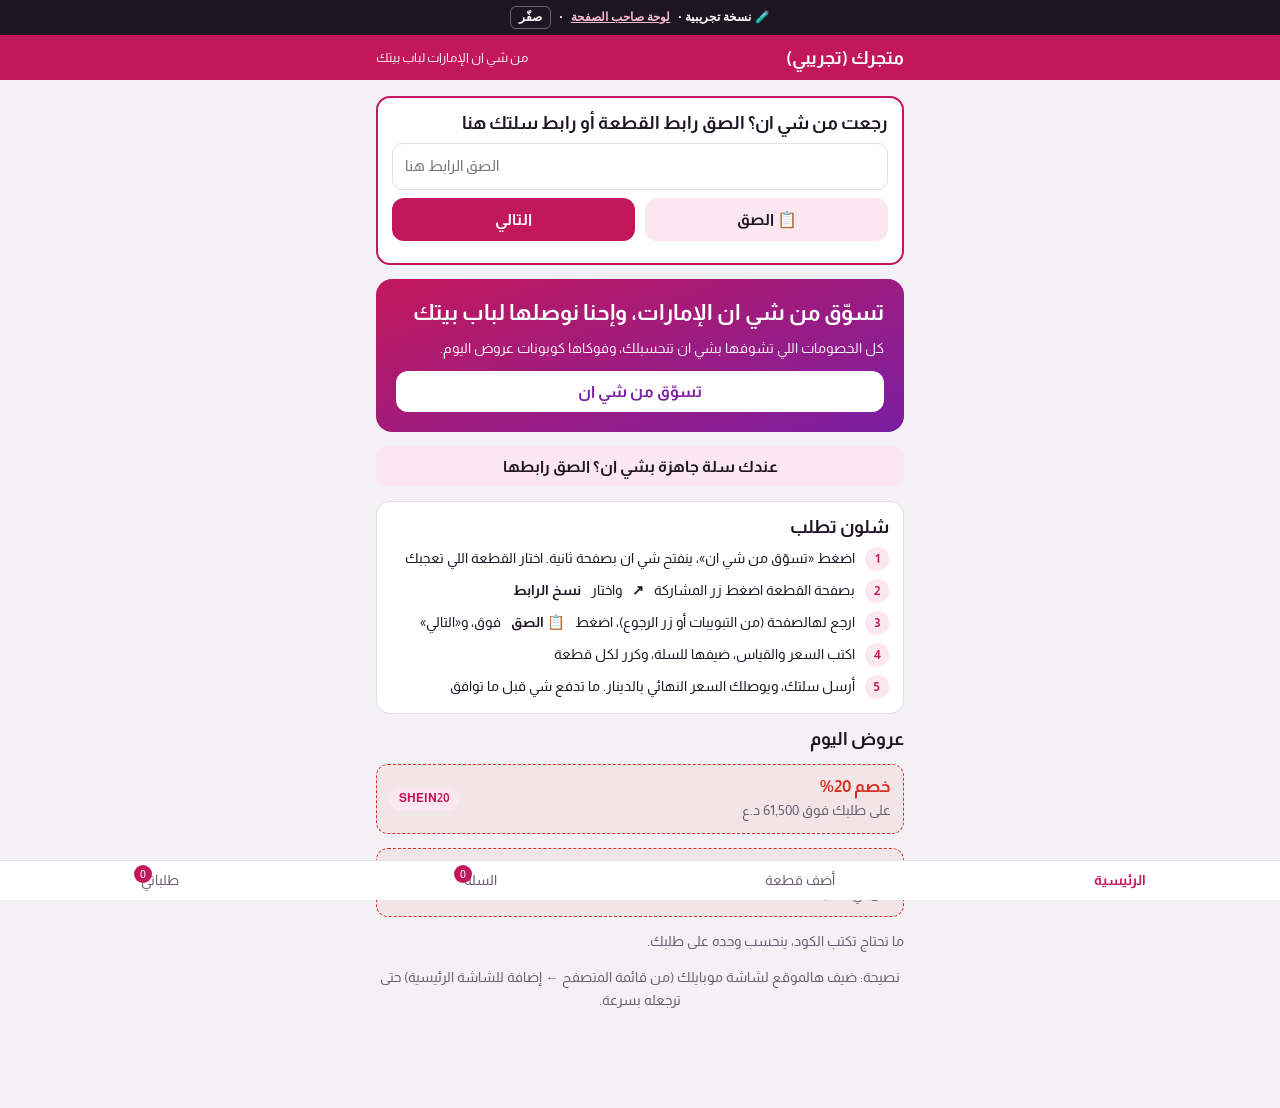
==== demo/index.html @ 5fb6d73f "Demo copy for prospective buyers: fake in-browser data, no real database Co-Authored-By: Claude Opus" ====
<!doctype html>
<html lang="ar" dir="rtl">
<head>
<meta charset="utf-8">
<meta name="viewport" content="width=device-width,initial-scale=1,viewport-fit=cover">
<title>طلبيتي</title>
<meta name="description" content="تسوّق من شي ان الإمارات، وإحنا نوصلها لباب بيتك بالعراق.">
<meta name="theme-color" content="#C2185B">
<link rel="manifest" href="manifest.json">
<link rel="preconnect" href="https://fonts.googleapis.com">
<link rel="stylesheet" href="https://fonts.googleapis.com/css2?family=Almarai:wght@400;700;800&display=swap">
<link rel="stylesheet" href="style.css?v=8">
</head>
<body>
<header class="bar"><div class="container"><b id="shopName">طلبيتي</b><span style="font-size:.82rem;opacity:.9">من شي ان الإمارات لباب بيتك</span></div></header>
<main class="container" id="view" aria-live="polite"></main>
<nav class="tabs" aria-label="أقسام الموقع">
  <button type="button" data-tab="home">الرئيسية</button>
  <button type="button" data-tab="add">أضف قطعة</button>
  <button type="button" data-tab="cart">السلة<span class="badge" id="cartBadge" hidden></span></button>
  <button type="button" data-tab="orders">طلباتي<span class="badge" id="ordBadge" hidden></span></button>
</nav>
<script src="config.js"></script>
<script src="supabase.js"></script>
<script>
const cfg=window.TALABITI||{};
const db=(cfg.SUPABASE_URL&&window.supabase)?supabase.createClient(cfg.SUPABASE_URL,cfg.SUPABASE_ANON_KEY):null;
const $=id=>document.getElementById(id);
const esc=s=>String(s??"").replace(/[&<>"']/g,c=>({"&":"&amp;","<":"&lt;",">":"&gt;",'"':"&quot;","'":"&#39;"}[c]));
const iqd=n=>Math.round(+n||0).toLocaleString("en-US")+" د.ع";
const aed=n=>iqd(Math.round((+n||0)*(+settings.rate_aed||0)/250)*250);
const STAGES=["انطلب من شي ان","بالطريق للعراق","وصل المخزن","بالتوصيل","تسلّم"];
const store={get(k,d){try{return JSON.parse(localStorage.getItem(k))??d}catch{return d}},set(k,v){try{localStorage.setItem(k,JSON.stringify(v))}catch{}}};
let settings={rate_aed:410,shop_name:"طلبيتي",shein_url:"https://ar.shein.com/",whatsapp:""},coupons=[],orders=[];
let cart=store.get("cart",[]),me=store.get("me",{name:"",phone:"",city:"",address:""}),codes=store.get("codes",[]);
let tab="home",flash="",draft={},shipMode=store.get("ship","air");

// رابط مشارك من تطبيق شي ان (أندرويد) أو ?link=
const qp=new URLSearchParams(location.search);
const shared=[qp.get("url"),qp.get("text"),qp.get("link")].filter(Boolean).join(" ");
const LINK_RE=/https?:\/\/[^\s]*shein\.(com|top)[^\s]*/i;
const m=shared.match(LINK_RE);
const IN_APP=/TalabitiApp/.test(navigator.userAgent);
if(m){
  const num=v=>{const x=parseFloat(String(v||"").replace(/[^0-9.]/g,""));return x>0?x:""};
  let sale=num(qp.get("sale")),orig=num(qp.get("orig"));
  if(!orig)orig=sale; if(sale&&orig&&sale>orig)[sale,orig]=[orig,sale];
  draft={link:m[0],name:(qp.get("name")||"").replace(/\s*\|\s*SHEIN.*$/i,"").slice(0,120),img:/^https:\/\//.test(qp.get("img")||"")?qp.get("img"):"",orig,sale:sale===orig?"":sale,size:(qp.get("size")||"").slice(0,30)};
  tab="add";history.replaceState(null,"",location.pathname)}

function bestCoupon(sale){return coupons.filter(c=>sale>=+c.min_aed).sort((a,b)=>b.pct-a.pct)[0]||null}
function saveCart(){store.set("cart",cart)}
function tabs(){
  document.querySelectorAll("nav.tabs button").forEach(b=>b.setAttribute("aria-current",b.dataset.tab===tab));
  const cq=cart.reduce((a,c)=>a+c.qty,0);$("cartBadge").hidden=!cq;$("cartBadge").textContent=cq;
  const need=orders.filter(o=>o.status==="quoted").length;$("ordBadge").hidden=!need;$("ordBadge").textContent=need;
}
function go(t){tab=t;render();scrollTo(0,0)}

function render(){
  tabs();const el=$("view");
  const notice=!db?`<p class="err">الموقع بعده مو مربوط بقاعدة البيانات.</p>`:"";
  if(tab==="home"){
    el.innerHTML=`${notice}
      ${IN_APP?"":`<div class="card" style="border:2px solid var(--accent)"><h3>رجعت من شي ان؟ الصق رابط القطعة أو رابط سلتك هنا</h3>
        <div class="field"><input id="hLink" class="ltr" inputmode="url" placeholder="الصق الرابط هنا" aria-label="رابط القطعة"></div>
        <div class="two"><button class="btn ghost" type="button" id="hPaste">📋 الصق</button><button class="btn" type="button" id="hNext">التالي</button></div>
        <p class="err" id="hErr"></p></div>`}
      <div class="hero"><h2>تسوّق من شي ان الإمارات، وإحنا نوصلها لباب بيتك</h2>
        <p>كل الخصومات اللي تشوفها بشي ان تنحسبلك، وفوكاها كوبونات عروض اليوم.</p>
        <a class="btn" href="${esc(settings.shein_url)}" target="_blank" rel="noopener">تسوّق من شي ان</a></div>
      <button class="btn ghost" type="button" id="goCart">عندك سلة جاهزة بشي ان؟ الصق رابطها</button>
      <div class="card"><h3>شلون تطلب</h3>${IN_APP?`<ol class="howto">
        <li>اضغط «تسوّق من شي ان» وتصفح عادي</li>
        <li>بصفحة القطعة اختار القياس واضغط <b>＋ أضف لطلبي</b></li>
        <li>تأكد من التفاصيل وضيفها للسلة، وكرر لكل قطعة</li>
        <li>أرسل سلتك، ويوصلك السعر النهائي بالدينار. ما تدفع شي قبل ما توافق</li></ol>`:`<ol class="howto">
        <li>اضغط «تسوّق من شي ان»، ينفتح شي ان بصفحة ثانية. اختار القطعة اللي تعجبك</li>
        <li>بصفحة القطعة اضغط زر المشاركة <b>↗</b> واختار <b>نسخ الرابط</b></li>
        <li>ارجع لهالصفحة (من التبويبات أو زر الرجوع)، اضغط <b>📋 الصق</b> فوق، و«التالي»</li>
        <li>اكتب السعر والقياس، ضيفها للسلة، وكرر لكل قطعة</li>
        <li>أرسل سلتك، ويوصلك السعر النهائي بالدينار. ما تدفع شي قبل ما توافق</li></ol>`}</div>
      ${coupons.length?`<h3>عروض اليوم</h3>${coupons.map(c=>`<div class="coupon"><div><b>خصم ${+c.pct}%</b><p class="sub">${+c.min_aed?`على طلبك فوق ${aed(c.min_aed)}`:"على أي طلب"}</p></div><span class="pill new ltr">${esc(c.code)}</span></div>`).join("")}<p class="sub">ما تحتاج تكتب الكود، ينحسب وحده على طلبك.</p>`:""}
      ${IN_APP?"":`<p class="sub" style="text-align:center">نصيحة: ضيف هالموقع لشاشة موبايلك (من قائمة المتصفح ← إضافة للشاشة الرئيسية) حتى ترجعله بسرعة.</p>`}
      ${settings.whatsapp?`<p class="sub" style="text-align:center">عندك سؤال؟ واتساب: <a class="ltr" href="https://wa.me/${esc(settings.whatsapp)}" target="_blank" rel="noopener">${esc(settings.whatsapp)}</a></p>`:""}`;
    $("goCart").onclick=()=>{draft={cart:true};go("add")};
    if($("hPaste"))$("hPaste").onclick=async()=>{try{const t=await navigator.clipboard.readText();$("hLink").value=t;$("hErr").textContent=""}catch{$("hErr").textContent="المتصفح ما سمح. اضغط مطولاً بالخانة واختار لصق."}};
    if($("hNext"))$("hNext").onclick=()=>{const lm=$("hLink").value.match(LINK_RE);if(!lm){$("hErr").textContent="هذا مو رابط من شي ان. انسخه من زر المشاركة بصفحة القطعة.";return}draft={link:lm[0],cart:/cart|bag|share/i.test(lm[0])};go("add")};
    return;
  }
  if(tab==="add"){
    const C=!!draft.cart;
    el.innerHTML=`<div class="two"><button type="button" class="btn ${C?"ghost":""}" id="mItem">قطعة وحدة</button><button type="button" class="btn ${C?"":"ghost"}" id="mCart">سلة كاملة</button></div>
      <h3>${C?"أرسل سلتك من شي ان":"أضف قطعة من شي ان"}</h3>${!C&&draft.img?`<img src="${esc(draft.img)}" alt="" style="width:100%;max-height:260px;object-fit:contain;border-radius:12px;background:var(--card)">`:""}
      ${C?`<p class="sub">بتطبيق شي ان افتح السلة ← زر المشاركة ↗ ← نسخ الرابط، والصقه هنا. حامد يفتح سلتك ويشوف كل القطع اللي اخترتها.</p>`:(draft.link?`<p class="sub">✓ وصلت القطعة. اكتب القياس واللون مثل ما اخترتها بشي ان.</p>`:"")}
      <div class="field"><label for="dLink">${C?"رابط السلة":"رابط القطعة"}</label><input id="dLink" class="ltr" inputmode="url" placeholder="الصق الرابط هنا" value="${esc(draft.link)}"></div>
      ${draft.link?"":`<button class="btn ghost" type="button" id="dPaste">📋 الصق الرابط</button>`}
      ${C?`<div class="field"><label for="dCount">كم قطعة بالسلة؟</label><input id="dCount" type="number" min="1" max="200" inputmode="numeric" value="${esc(draft.count||"")}"></div>`
         :`<div class="field"><label for="dName">شنو القطعة؟</label><input id="dName" value="${esc(draft.name)}" placeholder="مثلاً: فستان أسود"></div>`}
      ${!C&&+draft.orig>0?`<p class="num">${+draft.sale>0&&+draft.sale<+draft.orig?`<s>${aed(draft.orig)}</s> <b>${aed(draft.sale)}</b>`:`<b>${aed(draft.orig)}</b>`} <span class="sub">تقريباً</span></p>`:""}
      ${C?"":`<div class="two">
        <div class="field"><label for="dSize">القياس واللون</label><input id="dSize" value="${esc(draft.size)}" placeholder="M، أسود"></div>
        <div class="field"><label for="dQty">العدد</label><input id="dQty" type="number" min="1" max="20" value="${esc(draft.qty||1)}"></div>
      </div>`}
      ${C?"":`<p class="sub">حامد يتأكد من القطعة ويطلعلك السعر النهائي بالدينار.</p>`}
      <p class="err" id="err"></p>
      <button class="btn" type="button" id="addCart">${C?"أضف السلة لطلبي":"أضف للسلة"}</button>
      <a class="btn ghost" href="${esc(settings.shein_url)}" target="_blank" rel="noopener">ارجع لشي ان</a>`;
    const keep=()=>{draft.link=$("dLink").value;if($("dName"))draft.name=$("dName").value;if($("dCount"))draft.count=$("dCount").value};
    $("mItem").onclick=()=>{keep();draft.cart=false;render()};
    $("mCart").onclick=()=>{keep();draft.cart=true;render()};
    if($("dPaste"))$("dPaste").onclick=async()=>{try{const t=await navigator.clipboard.readText(),u=t.match(LINK_RE);$("dLink").value=u?u[0]:t}catch{$("err").textContent="المتصفح ما سمح. اضغط مطولاً بالخانة واختار لصق."}};
    $("addCart").onclick=()=>{
      if(C){
        const lm=$("dLink").value.match(LINK_RE),n=Math.round(+$("dCount").value||0);
        if(!lm){$("err").textContent="الصق رابط سلتك من شي ان.";return}
        if(!(n>0)){$("err").textContent="اكتب كم قطعة بالسلة.";return}
        cart.push({link:lm[0],name:`سلة شي ان كاملة (${n} قطعة)`,size:"—",qty:1,orig:0,sale:0,img:"",basket:true,count:n});saveCart();draft={};flash="انضافت سلتك ✓";go("cart");return;
      }
      const it={link:$("dLink").value.trim(),name:$("dName").value.trim(),orig:+draft.orig||0,sale:Math.min(+draft.sale||+draft.orig||0,+draft.orig||0),size:$("dSize").value.trim()||"—",img:draft.img||"",qty:Math.min(20,Math.max(1,+$("dQty").value||1))};
      const lm=it.link.match(LINK_RE);
      if(!lm){$("err").textContent="الصق رابط القطعة من شي ان.";return}
      it.link=lm[0];
      if(!it.name){$("err").textContent="اكتب شنو القطعة.";return}
      if(it.sale>it.orig)it.sale=it.orig;
      cart.push(it);saveCart();draft={};flash="انضافت للسلة ✓";go("cart");};
    return;
  }
  if(tab==="cart"){
    if(!cart.length){el.innerHTML=`<p class="empty">السلة فارغة. ارجع لشي ان واختار اللي يعجبك.</p><button class="btn ghost" type="button" id="goAdd">أضف قطعة</button>`;$("goAdd").onclick=()=>go("add");return}
    const sale=cart.reduce((a,i)=>a+i.sale*i.qty,0),orig=cart.reduce((a,i)=>a+i.orig*i.qty,0),c=bestCoupon(sale);
    const nextC=coupons.filter(x=>+x.min_aed>sale).sort((a,b)=>a.min_aed-b.min_aed)[0];
    el.innerHTML=`${flash?`<div class="toast">${flash}</div>`:""}<h3>سلتك</h3>
      ${cart.map((i,k)=>`<div class="line"><div class="h">${i.img?`<img src="${esc(i.img)}" alt="" style="width:48px;height:48px;object-fit:cover;border-radius:8px;flex:none">`:""}<b style="flex:1">${esc(i.name)}</b><button type="button" data-k="${k}" aria-label="احذف">✕</button></div>
        ${i.basket?`<p class="sub">حامد يفتح سلتك ويسعّرها</p></div>`:`<p class="sub">${esc(i.size)} · العدد ${i.qty}</p>${!(i.orig>0)?`<p class="sub">حامد يسعّرها</p></div>`:`
        <p class="num">${i.sale<i.orig?`<s>${aed(i.orig*i.qty)}</s> `:""}<b>${aed(i.sale*i.qty)}</b>${i.sale<i.orig?` <span class="save">-${Math.round((1-i.sale/i.orig)*100)}%</span>`:""}</p></div>`}`}`).join("")}
      ${sale>0?`<div class="quote"><div class="q"><span>المجموع التقريبي للبضاعة</span><span class="num">${aed(sale)}</span></div>
        ${c?`<div class="q d"><span>كوبون ${esc(c.code)} (${+c.pct}%)</span><span class="num">-${aed(sale*c.pct/100)}</span></div>`:""}
        ${orig>sale||c?`<div class="saved">موفّر لحد هسه ${aed(orig-sale+(c?sale*c.pct/100:0))}</div>`:""}</div>`:""}
      ${nextC&&sale>0?`<p class="sub">ضيف ${aed(nextC.min_aed-sale)} وتاخذ خصم ${+nextC.pct}% بكوبون ${esc(nextC.code)}.</p>`:""}
      ${settings.ship_sea_per_cbm==null?"":`<div class="card"><h3>طريقة الشحن</h3><div class="two">
        <button type="button" class="opt" data-ship="air" aria-pressed="${shipMode==="air"}">✈️ جوي<small>أسرع</small></button>
        <button type="button" class="opt" data-ship="sea" aria-pressed="${shipMode==="sea"}">🚢 بحري<small>أرخص وياخذ وقت أكثر</small></button></div>
        <p class="sub">سعر الشحن يوصلك ويّا السعر النهائي.</p></div>`}
      <div class="card"><h3>معلومات التوصيل</h3>
        <div class="field"><label for="cName">الاسم</label><input id="cName" autocomplete="name" value="${esc(me.name)}"></div>
        <div class="field"><label for="cPhone">رقم الموبايل</label><input id="cPhone" class="ltr" inputmode="tel" autocomplete="tel" placeholder="07xx xxx xxxx" value="${esc(me.phone)}"></div>
        <div class="two"><div class="field"><label for="cCity">المحافظة</label><input id="cCity" value="${esc(me.city)}"></div>
        <div class="field"><label for="cAddr">المنطقة / أقرب نقطة دالة</label><input id="cAddr" value="${esc(me.address)}"></div></div>
        <div class="field"><label for="cNote">ملاحظة (اختياري)</label><input id="cNote"></div></div>
      <p class="err" id="err"></p>
      <button class="btn" type="button" id="send">أرسل طلبي</button>
      <p class="sub">السعر النهائي بالدينار (ويّا الشحن والتوصيل) يوصلك بعد المراجعة.</p>`;
    flash="";
    el.querySelectorAll("[data-k]").forEach(b=>b.onclick=()=>{cart.splice(+b.dataset.k,1);saveCart();render()});
    el.querySelectorAll("[data-ship]").forEach(b=>b.onclick=()=>{shipMode=b.dataset.ship;store.set("ship",shipMode);el.querySelectorAll("[data-ship]").forEach(x=>x.setAttribute("aria-pressed",x===b))});
    $("send").onclick=async()=>{
      me={name:$("cName").value.trim(),phone:$("cPhone").value.trim(),city:$("cCity").value.trim(),address:$("cAddr").value.trim()};
      if(me.name.length<2||!me.city){$("err").textContent="اكتب اسمك ومحافظتك.";return}
      if(!/^(0?7\d{9}|9647\d{9})$/.test(me.phone.replace(/\D/g,""))){$("err").textContent="اكتب رقم موبايل عراقي صحيح، مثل 07701234567.";return}
      if(!db){$("err").textContent="الموقع بعده مو مربوط، جرّب بعدين.";return}
      store.set("me",me);$("send").disabled=true;$("send").textContent="دا يرسل…";
      const args={p_name:me.name,p_phone:me.phone,p_city:me.city,p_address:me.address,p_note:$("cNote").value,p_items:cart};
      let {data,error}=settings.ship_sea_per_cbm==null?await db.rpc("place_order",args):await db.rpc("place_order",{...args,p_ship_mode:shipMode});
      // قاعدة بيانات قديمة بدون اختيار الشحن: نرسل بدونه ونكتبه بالملاحظة
      if(error&&/function|schema cache/i.test(error.message||""))({data,error}=await db.rpc("place_order",{...args,p_note:(args.p_note+" · شحن "+(shipMode==="sea"?"بحري":"جوي")).trim()}));
      if(error){$("err").textContent=error.message||"صار خطأ، جرّب مرة ثانية.";$("send").disabled=false;$("send").textContent="أرسل طلبي";return}
      const row=Array.isArray(data)?data[0]:data;codes.push(row.code);store.set("codes",codes);
      cart=[];saveCart();flash=`انرسل طلبك. رقم الطلب ${row.id}، ونرجعلك بالسعر قريباً.`;await loadOrders();go("orders");};
    return;
  }
  // orders
  el.innerHTML=`${flash?`<div class="toast">${flash}</div>`:""}${orders.length?orders.map(o=>{
    const items=o.items.map(i=>`${esc(i.name)} (${esc(i.size)}) × ${i.qty}`).join("<br>");
    if(o.status==="pending")return`<div class="card order"><div class="h"><b>طلب #${o.id}</b><span class="pill wait">بانتظار التسعير</span></div><p class="sub">${items}</p></div>`;
    if(o.status==="rejected"||o.status==="cancelled")return`<div class="card order"><div class="h"><b>طلب #${o.id}</b><span class="pill off">${o.status==="rejected"?"مرفوض":"ملغي"}</span></div><p class="sub">${items}</p>${o.admin_note?`<p class="sub">${esc(o.admin_note)}</p>`:""}</div>`;
    const itemDisc=(o.orig_aed-o.sale_aed)*(o.goods_iqd/((o.sale_aed*(1-(o.coupon_pct||0)/100))||1));
    const box=`<div class="quote">
      <div class="q"><span>السعر الأصلي</span><span class="num"><s>${iqd(+o.goods_iqd+ +o.saved_iqd)}</s></span></div>
      ${+o.saved_iqd>0?`<div class="q d"><span>خصومات${o.coupon_code?` وكوبون ${esc(o.coupon_code)}`:""}</span><span class="num">-${iqd(o.saved_iqd)}</span></div>`:""}
      <div class="q"><span>الشحن للعراق ${o.ship_mode==="sea"?"(بحري 🚢)":"(جوي ✈️)"}</span><span class="num">${iqd(o.ship_iqd)}</span></div>
      <div class="q"><span>خدمة الطلب</span><span class="num">${iqd(o.comm_iqd)}</span></div>
      <div class="q"><span>التوصيل</span><span class="num">${iqd(o.delivery_iqd)}</span></div>
      <div class="q t"><span>المجموع</span><span class="num">${iqd(o.total_iqd)}</span></div></div>
      ${+o.saved_iqd>0?`<div class="saved">وفّرت ${iqd(o.saved_iqd)} بالخصومات</div>`:""}${o.admin_note?`<p class="sub">${esc(o.admin_note)}</p>`:""}`;
    if(o.status==="quoted")return`<div class="card order"><div class="h"><b>طلب #${o.id}</b><span class="pill new">وصل السعر</span></div><p class="sub">${items}</p>${box}
      <button class="btn" type="button" data-acc="${esc(o.code)}">موافق، أريد أطلبه</button><p class="sub">بعد الموافقة نتواصل وياك لدفع العربون ${iqd(o.deposit_iqd)}.</p></div>`;
    return`<div class="card order"><div class="h"><b>طلب #${o.id}</b><span class="num">${iqd(o.total_iqd)}</span></div><p class="sub">${items}</p>
      ${+o.paid_iqd>0?`<p class="sub">✓ دفعت لحد هسه: <b class="num">${iqd(o.paid_iqd)}</b></p>`:`<p class="sub">العربون: ${o.deposit_paid?"مدفوع ✓":`بانتظار الدفع (${iqd(o.deposit_iqd)})`}</p>`}
      ${o.stage<4?`<p class="sub">💵 المتبقي تدفعه نقداً من تستلم: <b class="num">${iqd(Math.max(0,o.total_iqd-(+o.paid_iqd>0?o.paid_iqd:(o.deposit_paid?o.deposit_iqd:0))))}</b></p>`:`<p class="sub">✓ تسلّمت طلبك. شكراً لثقتك!</p>`}
      ${o.eta&&o.stage<4?`<p class="sub">📦 يوصلك تقريباً: <b>${new Date(o.eta+"T12:00").toLocaleDateString("ar-IQ",{weekday:"long",day:"numeric",month:"long"})}</b></p>`:""}
      <ul class="track">${STAGES.map((s,i)=>`<li class="${i<=o.stage&&(o.stage>0||o.deposit_paid||+o.paid_iqd>0)?"done":""}">${s}</li>`).join("")}</ul></div>`;
  }).join(""):`<p class="empty">${codes.length?"دا نحمّل طلباتك…":"ماكو طلبات بعد."}</p>`}
  ${codes.length?`<button class="btn ghost" type="button" id="refresh">حدّث</button>`:""}`;
  flash="";
  el.querySelectorAll("[data-acc]").forEach(b=>b.onclick=async()=>{b.disabled=true;
    const {error}=await db.rpc("accept_order",{p_phone:me.phone,p_code:b.dataset.acc});
    if(error){b.disabled=false;alertBox(error.message);return}
    flash="تم. راح نتواصل وياك لدفع العربون.";await loadOrders();render();});
  if($("refresh"))$("refresh").onclick=async()=>{await loadOrders();render()};
}
function alertBox(t){const p=document.createElement("p");p.className="err";p.textContent=t;$("view").prepend(p)}

async function loadOrders(){
  if(!db||!codes.length||!me.phone)return;
  const {data}=await db.rpc("track_orders",{p_phone:me.phone,p_codes:codes});
  if(data)orders=data;
}
async function boot(){
  render();
  if(!db)return;
  const [s,c]=await Promise.all([db.from("settings").select("*").eq("id",1).single(),db.from("coupons").select("*").eq("active",true)]);
  if(s.data){settings=s.data;$("shopName").textContent=settings.shop_name;document.title=settings.shop_name}
  if(c.data)coupons=c.data;
  await loadOrders();render();
}
document.querySelector("nav.tabs").onclick=async e=>{const b=e.target.closest("button");if(!b)return;if(b.dataset.tab==="orders")await loadOrders();go(b.dataset.tab)};
boot();
</script>
</body>
</html>
---- demo/style.css ----
:root{
  --bg:#F3F1F4; --card:#FFFFFF; --ink:#1D1622; --mute:#6B6170; --line:#E4DEE7;
  --accent:#C2185B; --accent-fg:#FFFFFF; --soft:#FBE7EF; --ok:#2E7D5B; --warn:#B26A00; --deal:#D93025;
  --display:"Almarai",Tahoma,sans-serif;
  --body:"Almarai","Segoe UI",Tahoma,sans-serif;
}
@media (prefers-color-scheme:dark){:root{
  --bg:#141016; --card:#1E1921; --ink:#F2EDF4; --mute:#A79CAD; --line:#332B37;
  --accent:#F06292; --accent-fg:#1D0A12; --soft:#3A1A27; --ok:#6CC59B; --warn:#E5A54B; --deal:#FF7A6E; color-scheme:dark}}
*{box-sizing:border-box}
html,body{margin:0}
body{background:var(--bg);color:var(--ink);font-family:var(--body);font-size:15px;line-height:1.65;direction:rtl;padding-bottom:env(safe-area-inset-bottom,0px)}
h1,h2,h3{font-family:var(--display);margin:0;line-height:1.3;text-wrap:balance}
p{margin:0}
a{color:inherit}
:focus-visible{outline:3px solid var(--accent);outline-offset:2px}
.num{font-variant-numeric:tabular-nums}
.sub{color:var(--mute);font-size:.85rem}
s{color:var(--mute)}
.save{color:var(--deal);font-weight:600}
.container{max-width:560px;margin:0 auto;padding-left:max(16px,env(safe-area-inset-left,0px));padding-right:max(16px,env(safe-area-inset-right,0px))}
.wide{max-width:1100px}
header.bar{background:var(--accent);color:var(--accent-fg);position:sticky;top:0;z-index:5;padding-top:env(safe-area-inset-top,0px)}
header.bar .container{display:flex;justify-content:space-between;align-items:center;padding-block:12px}
header.bar b{font:700 1.15rem var(--display)}
main{padding-block:16px 96px;display:grid;gap:14px}
nav.tabs{position:fixed;bottom:0;left:0;right:0;background:var(--card);border-top:1px solid var(--line);display:flex;z-index:5;padding-bottom:env(safe-area-inset-bottom,0px)}
nav.tabs button{flex:1;padding:12px 4px;background:none;border:0;font:500 .85rem var(--body);color:var(--mute);cursor:pointer;position:relative}
nav.tabs button[aria-current="true"]{color:var(--accent);font-weight:700}
.badge{position:absolute;top:4px;left:calc(50% - 26px);background:var(--accent);color:var(--accent-fg);font-size:.7rem;min-width:18px;height:18px;border-radius:9px;display:grid;place-items:center;padding:0 4px}
input,select,textarea{font:inherit;padding:10px 12px;border:1.5px solid var(--line);border-radius:10px;background:var(--card);color:var(--ink);width:100%;min-width:0}
.field{display:grid;gap:4px}
.field label{font-size:.82rem;color:var(--mute)}
.two{display:grid;grid-template-columns:1fr 1fr;gap:10px}
.btn{font:600 1rem var(--display);padding:12px;border-radius:12px;border:0;background:var(--accent);color:var(--accent-fg);cursor:pointer;width:100%;text-align:center;text-decoration:none;display:block}
.btn[disabled]{opacity:.6;cursor:wait}
.btn.ghost{background:var(--soft);color:var(--ink)}
.btn.sm{width:auto;padding:7px 14px;font-size:.85rem;display:inline-block}
.toast{background:var(--ok);color:#fff;padding:10px 12px;border-radius:10px;font-size:.9rem}
.err{color:var(--deal);font-size:.88rem}
.card{background:var(--card);border:1px solid var(--line);border-radius:14px;padding:14px;display:grid;gap:8px}
.hero{background:linear-gradient(160deg,var(--accent),#7B1FA2);color:#fff;border-radius:16px;padding:20px;display:grid;gap:10px}
.hero h2{font-size:1.35rem}
.hero p{opacity:.92;font-size:.9rem}
.hero .btn{background:#fff;color:#7B1FA2}
.coupon{display:flex;justify-content:space-between;align-items:center;gap:10px;border:1.5px dashed var(--deal);border-radius:12px;padding:10px 12px;background:color-mix(in srgb,var(--deal) 6%,transparent)}
.coupon b{font:700 1.05rem var(--display);color:var(--deal)}
.howto{list-style:none;padding:0;margin:0;display:grid;gap:8px;counter-reset:h}
.howto li{counter-increment:h;display:flex;gap:10px;font-size:.9rem}
.howto li::before{content:counter(h);flex:none;width:24px;height:24px;border-radius:50%;background:var(--soft);color:var(--accent);display:grid;place-items:center;font-weight:700;font-size:.8rem}
.line{border-bottom:1px solid var(--line);padding-bottom:10px;display:grid;gap:2px}
.line .h,.order .h{display:flex;justify-content:space-between;gap:8px;align-items:center}
.line button{background:none;border:0;color:var(--mute);cursor:pointer;font-size:1rem}
.quote{border:1.5px dashed var(--line);border-radius:10px;padding:10px}
.q{display:flex;justify-content:space-between;padding:2px 0;font-size:.9rem}
.q.d{color:var(--deal)}
.q.t{border-top:1.5px dashed var(--line);margin-top:6px;padding-top:6px;font:700 1.05rem var(--display)}
.saved{background:color-mix(in srgb,var(--deal) 10%,transparent);color:var(--deal);border-radius:8px;padding:6px 10px;font-weight:600;font-size:.9rem;text-align:center}
.track{list-style:none;padding:0;margin:4px 0 0;display:grid;gap:3px;font-size:.85rem}
.track li{display:flex;gap:8px;align-items:center;color:var(--mute)}
.track li::before{content:"";width:10px;height:10px;border-radius:50%;border:2px solid var(--line);flex:none}
.track li.done{color:var(--ink)}
.track li.done::before{background:var(--ok);border-color:var(--ok)}
.empty{color:var(--mute);text-align:center;padding:40px 0}
.pill{font-size:.75rem;padding:2px 10px;border-radius:999px;font-weight:600;white-space:nowrap}
.pill.wait{background:color-mix(in srgb,var(--warn) 18%,transparent);color:var(--warn)}
.pill.ok{background:color-mix(in srgb,var(--ok) 16%,transparent);color:var(--ok)}
.pill.new{background:var(--soft);color:var(--accent)}
.pill.off{background:var(--bg);color:var(--mute)}
.ltr{direction:ltr;unicode-bidi:isolate;word-break:break-all}
.opt{display:grid;gap:2px;text-align:center;padding:12px 8px;border-radius:12px;border:1.5px solid var(--line);background:var(--card);color:var(--ink);font:700 1rem var(--display);cursor:pointer}
.opt small{font:400 .75rem var(--body);color:var(--mute)}
.opt[aria-pressed="true"]{border-color:var(--accent);background:var(--soft);box-shadow:0 0 0 1px var(--accent)}
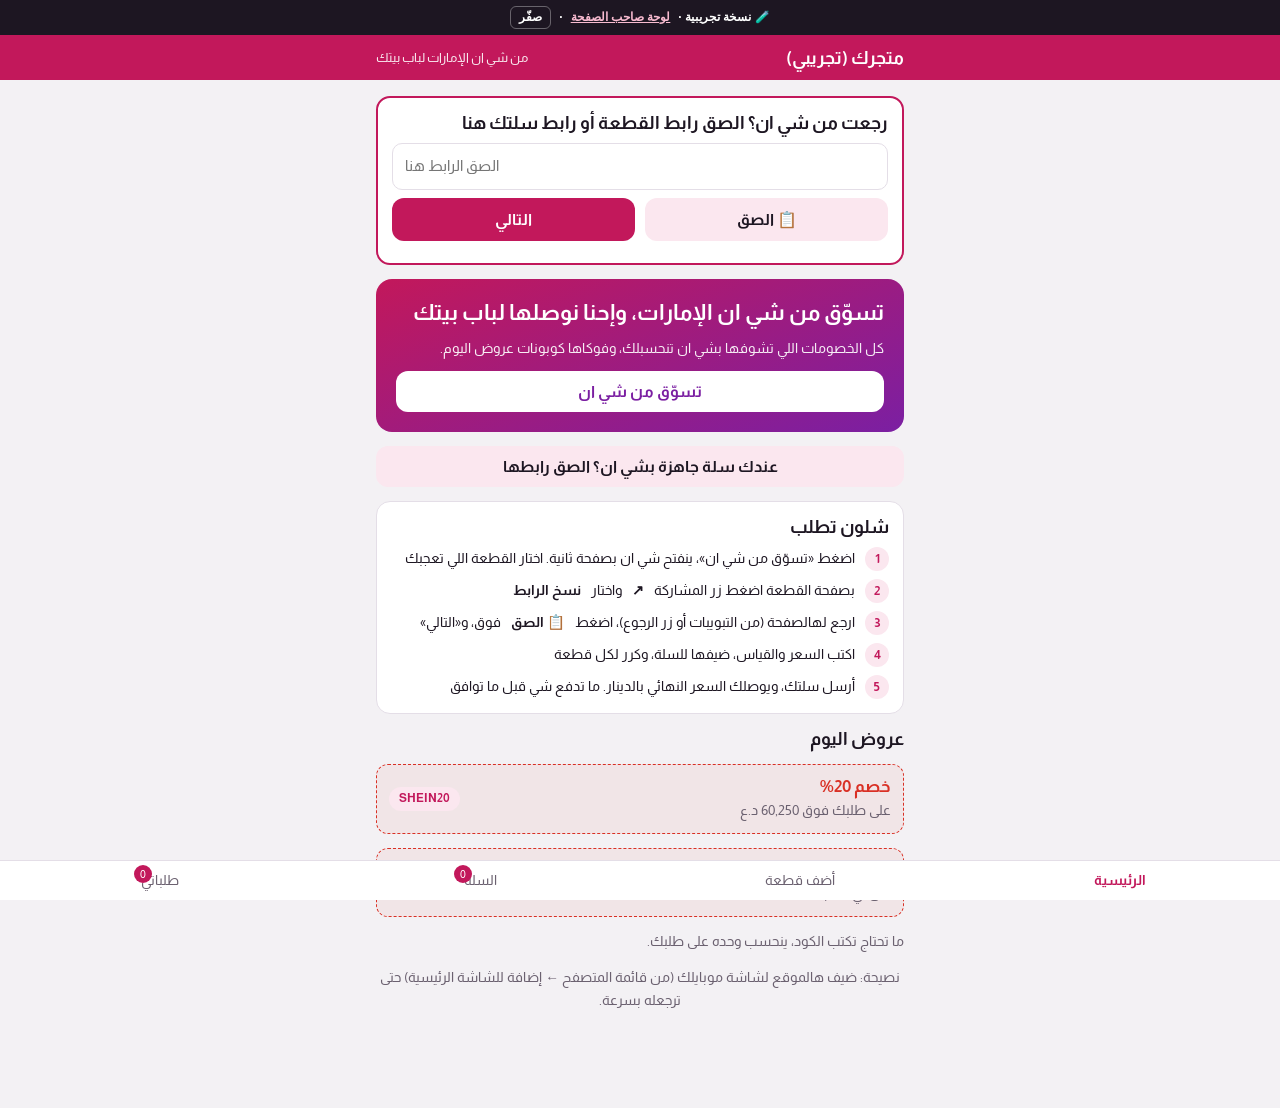
==== commit ace85076: "Demo: dollars only for owner and cart total, IQD for customer Co-Authored-By: Claude Opus 5.5 <norep" ====
--- a/demo/index.html
+++ b/demo/index.html
@@ -50,6 +50,18 @@
 
 function bestCoupon(sale){return coupons.filter(c=>sale>=+c.min_aed).sort((a,b)=>b.pct-a.pct)[0]||null}
 function saveCart(){store.set("cart",cart)}
+const USD_AED=3.6725,KG_PC=0.35;
+// سعر نهائي تلقائي: نفس حساب صاحب الصفحة (كوبون + شحن جوي بالوزن التقريبي + خدمة + توصيل)
+function estimate(sale,pcs,mode){const S=settings,c=bestCoupon(sale),net=sale-(c?sale*c.pct/100:0),R=+S.rate_aed||0;
+  const goods=Math.round(net*R),ship=mode==="sea"?null:Math.round(pcs*KG_PC*(+S.ship_per_kg||0)),comm=Math.round(net*R*(+S.commission_pct||0)/100),del=+S.delivery||0;
+  return{c,goods,ship,comm,del,total:goods+(ship||0)+comm+del,saved:Math.round((sale-net)*R)}}
+function estBox(e){return`<div class="quote">
+  <div class="q"><span>البضاعة${e.c?` (بعد كوبون ${esc(e.c.code)} ${+e.c.pct}%)`:""}</span><span class="num">${iqd(e.goods)}</span></div>
+  <div class="q"><span>الشحن للعراق</span><span class="num">${e.ship==null?"بعد القياس":iqd(e.ship)}</span></div>
+  <div class="q"><span>خدمة الطلب</span><span class="num">${iqd(e.comm)}</span></div>
+  <div class="q"><span>التوصيل</span><span class="num">${iqd(e.del)}</span></div>
+  <div class="q t"><span>${e.ship==null?"المجموع بدون الشحن":"السعر النهائي"}</span><span class="num">${iqd(e.total)}</span></div></div>
+  ${e.saved>0?`<div class="saved">وفّرت ${iqd(e.saved)} بالكوبون</div>`:""}`}
 function tabs(){
   document.querySelectorAll("nav.tabs button").forEach(b=>b.setAttribute("aria-current",b.dataset.tab===tab));
   const cq=cart.reduce((a,c)=>a+c.qty,0);$("cartBadge").hidden=!cq;$("cartBadge").textContent=cq;
@@ -92,21 +104,25 @@
     const C=!!draft.cart;
     el.innerHTML=`<div class="two"><button type="button" class="btn ${C?"ghost":""}" id="mItem">قطعة وحدة</button><button type="button" class="btn ${C?"":"ghost"}" id="mCart">سلة كاملة</button></div>
       <h3>${C?"أرسل سلتك من شي ان":"أضف قطعة من شي ان"}</h3>${!C&&draft.img?`<img src="${esc(draft.img)}" alt="" style="width:100%;max-height:260px;object-fit:contain;border-radius:12px;background:var(--card)">`:""}
-      ${C?`<p class="sub">بتطبيق شي ان افتح السلة ← زر المشاركة ↗ ← نسخ الرابط، والصقه هنا. حامد يفتح سلتك ويشوف كل القطع اللي اخترتها.</p>`:(draft.link?`<p class="sub">✓ وصلت القطعة. اكتب القياس واللون مثل ما اخترتها بشي ان.</p>`:"")}
+      ${C?`<p class="sub">بتطبيق شي ان افتح السلة ← زر المشاركة ↗ ← نسخ الرابط، والصقه هنا. نفتح سلتك ويشوف كل القطع اللي اخترتها.</p>`:(draft.link?`<p class="sub">✓ وصلت القطعة. اكتب القياس واللون مثل ما اخترتها بشي ان.</p>`:"")}
       <div class="field"><label for="dLink">${C?"رابط السلة":"رابط القطعة"}</label><input id="dLink" class="ltr" inputmode="url" placeholder="الصق الرابط هنا" value="${esc(draft.link)}"></div>
       ${draft.link?"":`<button class="btn ghost" type="button" id="dPaste">📋 الصق الرابط</button>`}
-      ${C?`<div class="field"><label for="dCount">كم قطعة بالسلة؟</label><input id="dCount" type="number" min="1" max="200" inputmode="numeric" value="${esc(draft.count||"")}"></div>`
+      ${C?`<div class="field"><label for="dCount">كم قطعة بالسلة؟</label><input id="dCount" type="number" min="1" max="200" inputmode="numeric" value="${esc(draft.count||"")}"></div>
+         <div class="field"><label for="dTot">مجموع السلة بشي ان (بالدولار $)</label><input id="dTot" class="ltr" type="number" min="0" step="0.01" inputmode="decimal" placeholder="مثلاً 68" value="${esc(draft.tot||"")}"></div>
+         <p class="sub">اكتب المجموع اللي يطلعلك بأسفل السلة بشي ان (بعد خصومات شي ان).</p><div id="dEst"></div>`
          :`<div class="field"><label for="dName">شنو القطعة؟</label><input id="dName" value="${esc(draft.name)}" placeholder="مثلاً: فستان أسود"></div>`}
       ${!C&&+draft.orig>0?`<p class="num">${+draft.sale>0&&+draft.sale<+draft.orig?`<s>${aed(draft.orig)}</s> <b>${aed(draft.sale)}</b>`:`<b>${aed(draft.orig)}</b>`} <span class="sub">تقريباً</span></p>`:""}
       ${C?"":`<div class="two">
         <div class="field"><label for="dSize">القياس واللون</label><input id="dSize" value="${esc(draft.size)}" placeholder="M، أسود"></div>
         <div class="field"><label for="dQty">العدد</label><input id="dQty" type="number" min="1" max="20" value="${esc(draft.qty||1)}"></div>
       </div>`}
-      ${C?"":`<p class="sub">حامد يتأكد من القطعة ويطلعلك السعر النهائي بالدينار.</p>`}
+      ${C?"":`<p class="sub">نتأكد من القطعة ويطلعلك السعر النهائي بالدينار.</p>`}
       <p class="err" id="err"></p>
       <button class="btn" type="button" id="addCart">${C?"أضف السلة لطلبي":"أضف للسلة"}</button>
       <a class="btn ghost" href="${esc(settings.shein_url)}" target="_blank" rel="noopener">ارجع لشي ان</a>`;
-    const keep=()=>{draft.link=$("dLink").value;if($("dName"))draft.name=$("dName").value;if($("dCount"))draft.count=$("dCount").value};
+    const keep=()=>{draft.link=$("dLink").value;if($("dName"))draft.name=$("dName").value;if($("dCount")){draft.count=$("dCount").value;draft.tot=$("dTot").value}};
+    const totAED=()=>{const v=+$("dTot").value||0;return Math.round(v*USD_AED*100)/100};
+    if(C){const up=()=>{const n=Math.round(+$("dCount").value||0),t=totAED();$("dEst").innerHTML=n>0&&t>0?estBox(estimate(t,n,shipMode)):""};["dCount","dTot"].forEach(i=>$(i).oninput=up);up()}
     $("mItem").onclick=()=>{keep();draft.cart=false;render()};
     $("mCart").onclick=()=>{keep();draft.cart=true;render()};
     if($("dPaste"))$("dPaste").onclick=async()=>{try{const t=await navigator.clipboard.readText(),u=t.match(LINK_RE);$("dLink").value=u?u[0]:t}catch{$("err").textContent="المتصفح ما سمح. اضغط مطولاً بالخانة واختار لصق."}};
@@ -115,7 +131,8 @@
         const lm=$("dLink").value.match(LINK_RE),n=Math.round(+$("dCount").value||0);
         if(!lm){$("err").textContent="الصق رابط سلتك من شي ان.";return}
         if(!(n>0)){$("err").textContent="اكتب كم قطعة بالسلة.";return}
-        cart.push({link:lm[0],name:`سلة شي ان كاملة (${n} قطعة)`,size:"—",qty:1,orig:0,sale:0,img:"",basket:true,count:n});saveCart();draft={};flash="انضافت سلتك ✓";go("cart");return;
+        const t=totAED();if(!(t>0)){$("err").textContent="اكتب مجموع السلة مثل ما يطلع بشي ان.";return}
+        cart.push({link:lm[0],name:`سلة شي ان كاملة (${n} قطعة)`,size:"—",qty:1,orig:t,sale:t,img:"",basket:true,count:n});saveCart();draft={};flash="انضافت سلتك ✓";go("cart");return;
       }
       const it={link:$("dLink").value.trim(),name:$("dName").value.trim(),orig:+draft.orig||0,sale:Math.min(+draft.sale||+draft.orig||0,+draft.orig||0),size:$("dSize").value.trim()||"—",img:draft.img||"",qty:Math.min(20,Math.max(1,+$("dQty").value||1))};
       const lm=it.link.match(LINK_RE);
@@ -129,19 +146,20 @@
   if(tab==="cart"){
     if(!cart.length){el.innerHTML=`<p class="empty">السلة فارغة. ارجع لشي ان واختار اللي يعجبك.</p><button class="btn ghost" type="button" id="goAdd">أضف قطعة</button>`;$("goAdd").onclick=()=>go("add");return}
     const sale=cart.reduce((a,i)=>a+i.sale*i.qty,0),orig=cart.reduce((a,i)=>a+i.orig*i.qty,0),c=bestCoupon(sale);
+    const allP=cart.every(i=>i.sale>0),pcs=cart.reduce((a,i)=>a+(i.basket?+i.count||1:i.qty),0);
     const nextC=coupons.filter(x=>+x.min_aed>sale).sort((a,b)=>a.min_aed-b.min_aed)[0];
     el.innerHTML=`${flash?`<div class="toast">${flash}</div>`:""}<h3>سلتك</h3>
       ${cart.map((i,k)=>`<div class="line"><div class="h">${i.img?`<img src="${esc(i.img)}" alt="" style="width:48px;height:48px;object-fit:cover;border-radius:8px;flex:none">`:""}<b style="flex:1">${esc(i.name)}</b><button type="button" data-k="${k}" aria-label="احذف">✕</button></div>
-        ${i.basket?`<p class="sub">حامد يفتح سلتك ويسعّرها</p></div>`:`<p class="sub">${esc(i.size)} · العدد ${i.qty}</p>${!(i.orig>0)?`<p class="sub">حامد يسعّرها</p></div>`:`
+        ${i.basket?`<p class="sub">${i.count} قطعة</p>${i.sale>0?`<p class="num"><b>${aed(i.sale)}</b></p>`:`<p class="sub">نفتح سلتك ويسعّرها</p>`}</div>`:`<p class="sub">${esc(i.size)} · العدد ${i.qty}</p>${!(i.orig>0)?`<p class="sub">نسعّرها</p></div>`:`
         <p class="num">${i.sale<i.orig?`<s>${aed(i.orig*i.qty)}</s> `:""}<b>${aed(i.sale*i.qty)}</b>${i.sale<i.orig?` <span class="save">-${Math.round((1-i.sale/i.orig)*100)}%</span>`:""}</p></div>`}`}`).join("")}
-      ${sale>0?`<div class="quote"><div class="q"><span>المجموع التقريبي للبضاعة</span><span class="num">${aed(sale)}</span></div>
+      ${allP?`<h3>سعرك النهائي</h3><div id="cEst">${estBox(estimate(sale,pcs,shipMode))}</div>`:sale>0?`<div class="quote"><div class="q"><span>المجموع التقريبي للبضاعة</span><span class="num">${aed(sale)}</span></div>
         ${c?`<div class="q d"><span>كوبون ${esc(c.code)} (${+c.pct}%)</span><span class="num">-${aed(sale*c.pct/100)}</span></div>`:""}
         ${orig>sale||c?`<div class="saved">موفّر لحد هسه ${aed(orig-sale+(c?sale*c.pct/100:0))}</div>`:""}</div>`:""}
       ${nextC&&sale>0?`<p class="sub">ضيف ${aed(nextC.min_aed-sale)} وتاخذ خصم ${+nextC.pct}% بكوبون ${esc(nextC.code)}.</p>`:""}
       ${settings.ship_sea_per_cbm==null?"":`<div class="card"><h3>طريقة الشحن</h3><div class="two">
         <button type="button" class="opt" data-ship="air" aria-pressed="${shipMode==="air"}">✈️ جوي<small>أسرع</small></button>
         <button type="button" class="opt" data-ship="sea" aria-pressed="${shipMode==="sea"}">🚢 بحري<small>أرخص وياخذ وقت أكثر</small></button></div>
-        <p class="sub">سعر الشحن يوصلك ويّا السعر النهائي.</p></div>`}
+        <p class="sub">${allP?"البحري يتحسب بعد ما نقيس الشحنة.":"سعر الشحن يوصلك ويّا السعر النهائي."}</p></div>`}
       <div class="card"><h3>معلومات التوصيل</h3>
         <div class="field"><label for="cName">الاسم</label><input id="cName" autocomplete="name" value="${esc(me.name)}"></div>
         <div class="field"><label for="cPhone">رقم الموبايل</label><input id="cPhone" class="ltr" inputmode="tel" autocomplete="tel" placeholder="07xx xxx xxxx" value="${esc(me.phone)}"></div>
@@ -149,11 +167,11 @@
         <div class="field"><label for="cAddr">المنطقة / أقرب نقطة دالة</label><input id="cAddr" value="${esc(me.address)}"></div></div>
         <div class="field"><label for="cNote">ملاحظة (اختياري)</label><input id="cNote"></div></div>
       <p class="err" id="err"></p>
-      <button class="btn" type="button" id="send">أرسل طلبي</button>
-      <p class="sub">السعر النهائي بالدينار (ويّا الشحن والتوصيل) يوصلك بعد المراجعة.</p>`;
+      <button class="btn" type="button" id="send">${allP&&shipMode!=="sea"?"أكّد طلبي بهذا السعر":"أرسل طلبي"}</button>
+      <p class="sub">${allP?"الشحن الجوي محسوب على وزن تقريبي للقطع.":"السعر النهائي بالدينار (ويّا الشحن والتوصيل) يوصلك بعد المراجعة."}</p>`;
     flash="";
     el.querySelectorAll("[data-k]").forEach(b=>b.onclick=()=>{cart.splice(+b.dataset.k,1);saveCart();render()});
-    el.querySelectorAll("[data-ship]").forEach(b=>b.onclick=()=>{shipMode=b.dataset.ship;store.set("ship",shipMode);el.querySelectorAll("[data-ship]").forEach(x=>x.setAttribute("aria-pressed",x===b))});
+    el.querySelectorAll("[data-ship]").forEach(b=>b.onclick=()=>{shipMode=b.dataset.ship;store.set("ship",shipMode);el.querySelectorAll("[data-ship]").forEach(x=>x.setAttribute("aria-pressed",x===b));if(allP)render()});
     $("send").onclick=async()=>{
       me={name:$("cName").value.trim(),phone:$("cPhone").value.trim(),city:$("cCity").value.trim(),address:$("cAddr").value.trim()};
       if(me.name.length<2||!me.city){$("err").textContent="اكتب اسمك ومحافظتك.";return}
@@ -166,7 +184,7 @@
       if(error&&/function|schema cache/i.test(error.message||""))({data,error}=await db.rpc("place_order",{...args,p_note:(args.p_note+" · شحن "+(shipMode==="sea"?"بحري":"جوي")).trim()}));
       if(error){$("err").textContent=error.message||"صار خطأ، جرّب مرة ثانية.";$("send").disabled=false;$("send").textContent="أرسل طلبي";return}
       const row=Array.isArray(data)?data[0]:data;codes.push(row.code);store.set("codes",codes);
-      cart=[];saveCart();flash=`انرسل طلبك. رقم الطلب ${row.id}، ونرجعلك بالسعر قريباً.`;await loadOrders();go("orders");};
+      cart=[];saveCart();flash=row.status==="accepted"?`تم تأكيد طلبك ✓ رقم الطلب ${row.id}. راح نتواصل وياك للعربون.`:`انرسل طلبك. رقم الطلب ${row.id}، ونرجعلك بالسعر قريباً.`;await loadOrders();go("orders");};
     return;
   }
   // orders
